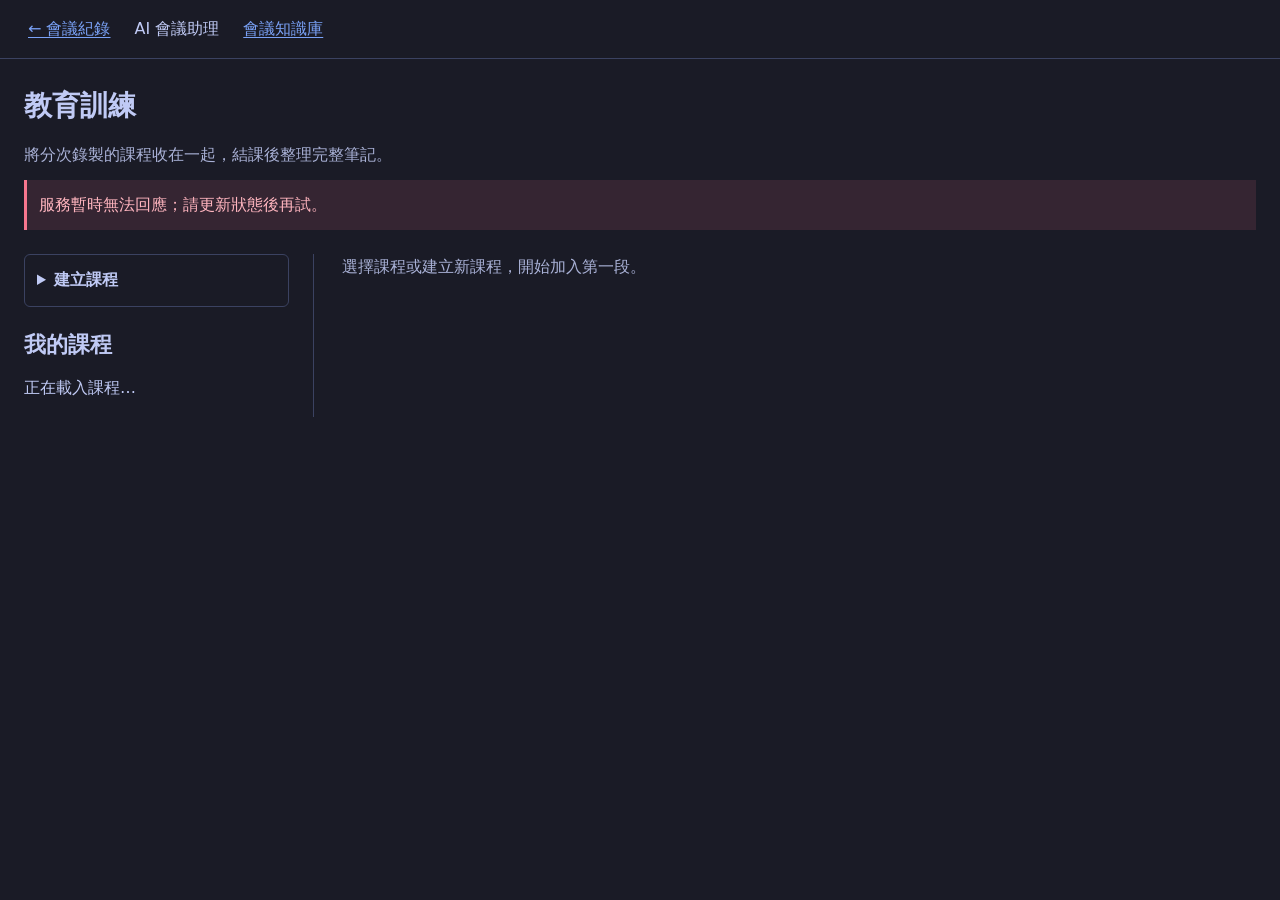
==== static/training.html @ 368ba293 "feat: add segmented training courses and background course notes" ====
<!doctype html>
<html lang="zh-Hant">
<head>
  <meta charset="utf-8"><meta name="viewport" content="width=device-width,initial-scale=1">
  <title>教育訓練 · AI 會議助理</title>
  <link rel="stylesheet" href="/static/training.css">
  <script src="/static/vendor/marked.min.js"></script><script src="/static/vendor/purify.min.js"></script>
  <script src="/static/recording-recovery.js"></script>
  <script defer src="/static/training.js"></script>
</head>
<body>
<header><a href="/history">← 會議紀錄</a><span>AI 會議助理</span><a href="/static/knowledge.html">會議知識庫</a></header>
<main>
  <h1>教育訓練</h1><p class="subtle">將分次錄製的課程收在一起，結課後整理完整筆記。</p>
  <p id="page-error" role="alert" hidden></p>
  <div class="workspace">
    <section id="courses-panel" aria-label="課程清單">
      <details id="create-section"><summary>建立課程</summary>
        <form id="create-course">
          <label for="course-title">課程名稱</label><input id="course-title" maxlength="200" required placeholder="例如：AI 企業流程實作">
          <label for="course-mode">資料處理方式</label>
          <select id="course-mode"><option value="cloud">一般：雲端轉錄與課程筆記</option><option value="local">機密：本地逐字稿，筆記人工整理</option></select>
          <button class="primary" type="submit">建立課程</button>
        </form>
      </details>
      <h2>我的課程</h2><p id="course-list-status" role="status">正在載入課程…</p><ul id="course-list"></ul>
    </section>
    <section id="course-detail" aria-label="課程內容" hidden>
      <button id="back-courses" type="button">← 課程清單</button>
      <h2 id="detail-title"></h2><p id="course-status" role="status" aria-live="polite"></p>
      <div class="actions"><a id="record-part" class="button primary">開始本段錄製</a><button id="finish-course">結束課程並整理筆記</button><button id="refresh-course">更新狀態</button></div>
      <p id="local-pending" role="status" hidden></p><div id="local-recordings"></div>
      <details id="add-source"><summary>加入錄好的檔案或既有紀錄</summary>
        <form id="upload-parts"><label for="part-files">課程影音（可選多個檔案）</label><input id="part-files" type="file" accept="audio/*,video/*,.mkv,.wmv" multiple required><button type="submit">上傳並加入課程</button></form>
        <form id="attach-meeting"><label for="meeting-source">既有紀錄（複製逐字稿，不重新轉錄）</label><select id="meeting-source"><option value="">請選擇</option></select><button type="submit">加入既有紀錄</button></form>
      </details>
      <p id="part-status" role="status" aria-live="polite"></p>
      <h3>課程段落</h3><ol id="part-list"></ol>
      <section id="player-panel" hidden><h3 id="player-title"></h3><video id="course-player" controls preload="metadata"></video><p id="player-error" role="alert" hidden></p><button id="show-transcript">查看本段逐字稿</button><pre id="part-transcript" hidden></pre></section>
      <section aria-label="整合課程筆記"><div class="note-header"><h3>整合課程筆記</h3><a id="download-notes" hidden>下載 Markdown</a></div><p id="notes-status" role="status"></p><div id="course-notes"></div></section>
    </section>
    <p id="choose-course" class="subtle">選擇課程或建立新課程，開始加入第一段。</p>
  </div>
</main>
</body></html>
---- static/training.css ----
:root{color-scheme:dark;--bg:#1a1b26;--panel:#24283b;--border:#3b4261;--text:#c0caf5;--muted:#a9b1d6;--blue:#7aa2f7;--yellow:#e0af68;--red:#f7768e}
*{box-sizing:border-box}body{margin:0;background:var(--bg);color:var(--text);font:16px/1.65 system-ui,sans-serif}header{display:flex;gap:24px;align-items:center;flex-wrap:wrap;padding:16px 28px;border-bottom:1px solid var(--border)}a{color:var(--blue);text-underline-offset:3px}main{max-width:1400px;margin:auto;padding:24px}h1,h2,h3,p{margin:0 0 12px}h1{font-size:28px}h2{font-size:22px}h3{font-size:18px}button,input,select,.button{font:inherit}button,.button{display:inline-block;padding:9px 14px;border:1px solid var(--border);border-radius:6px;background:var(--panel);color:var(--text);cursor:pointer;text-decoration:none;white-space:normal}button:hover,.button:hover{border-color:var(--blue)}button:focus-visible,a:focus-visible,input:focus-visible,select:focus-visible,summary:focus-visible{outline:2px solid var(--blue);outline-offset:3px}button:disabled{opacity:.55;cursor:default}.primary{background:var(--blue);color:#171c2b;font-weight:650}label{display:block;margin:12px 0 5px}input,select{width:100%;min-width:0;background:var(--bg);color:var(--text);border:1px solid var(--border);border-radius:5px;padding:9px}form button{margin-top:12px}.subtle{color:var(--muted)}[hidden]{display:none!important}.workspace{display:grid;grid-template-columns:290px minmax(0,1fr);gap:28px;margin-top:24px}.workspace>section{min-width:0}#courses-panel{border-right:1px solid var(--border);padding-right:24px}details{border:1px solid var(--border);border-radius:6px;padding:12px;margin-bottom:20px}summary{cursor:pointer;font-weight:600}#course-list{padding:0;list-style:none}#course-list li{margin-bottom:8px}#course-list button{width:100%;text-align:left;overflow-wrap:anywhere}#course-list button[aria-current=true]{border-color:var(--blue);background:#2f3349}.course-meta{display:block;font-size:14px;color:var(--muted)}.actions{display:flex;gap:10px;flex-wrap:wrap;margin:16px 0}#part-list{padding:0;list-style:none}#part-list li{padding:14px 0;border-bottom:1px solid var(--border)}.part-main{display:flex;align-items:start;justify-content:space-between;gap:12px}.part-title{font-weight:650;overflow-wrap:anywhere}.part-actions{display:flex;flex-wrap:wrap;gap:8px;margin-top:10px}.part-actions button{padding:5px 10px;font-size:14px}.warning,#local-pending{color:var(--yellow)}#page-error,#player-error{border-left:3px solid var(--red);padding:12px;background:#352532;color:#ffb5bf;overflow-wrap:anywhere}#course-status,#notes-status,#part-status{overflow-wrap:anywhere}#player-panel{margin:20px 0;padding:16px;background:var(--panel);border-radius:6px}#course-player{display:block;width:100%;max-height:400px;margin-bottom:12px;background:#111}#part-transcript{white-space:pre-wrap;overflow-wrap:anywhere;font:inherit;max-height:450px;overflow:auto;overscroll-behavior:contain}#course-notes{overflow-wrap:anywhere}#course-notes h2{margin-top:28px}#course-notes h3{margin-top:18px}#course-notes blockquote{margin:12px 0;border-left:3px solid var(--yellow);padding:0 12px;color:var(--muted)}.note-header{display:flex;justify-content:space-between;gap:12px;flex-wrap:wrap;margin-top:26px}#back-courses{display:none}#local-recordings>div{padding:10px 0;border-bottom:1px solid var(--border)}#local-recordings a,#local-recordings button{margin-right:10px}
@media(max-width:800px){header{padding:12px 16px;gap:12px}main{padding:16px}.workspace{display:block;margin-top:18px}#courses-panel{border:0;padding:0}body.has-course #courses-panel{display:none}#back-courses{display:inline-block;margin-bottom:16px}.actions>*{flex:1 1 170px}.part-main{display:block}input,select{font-size:16px}h2{font-size:20px}}
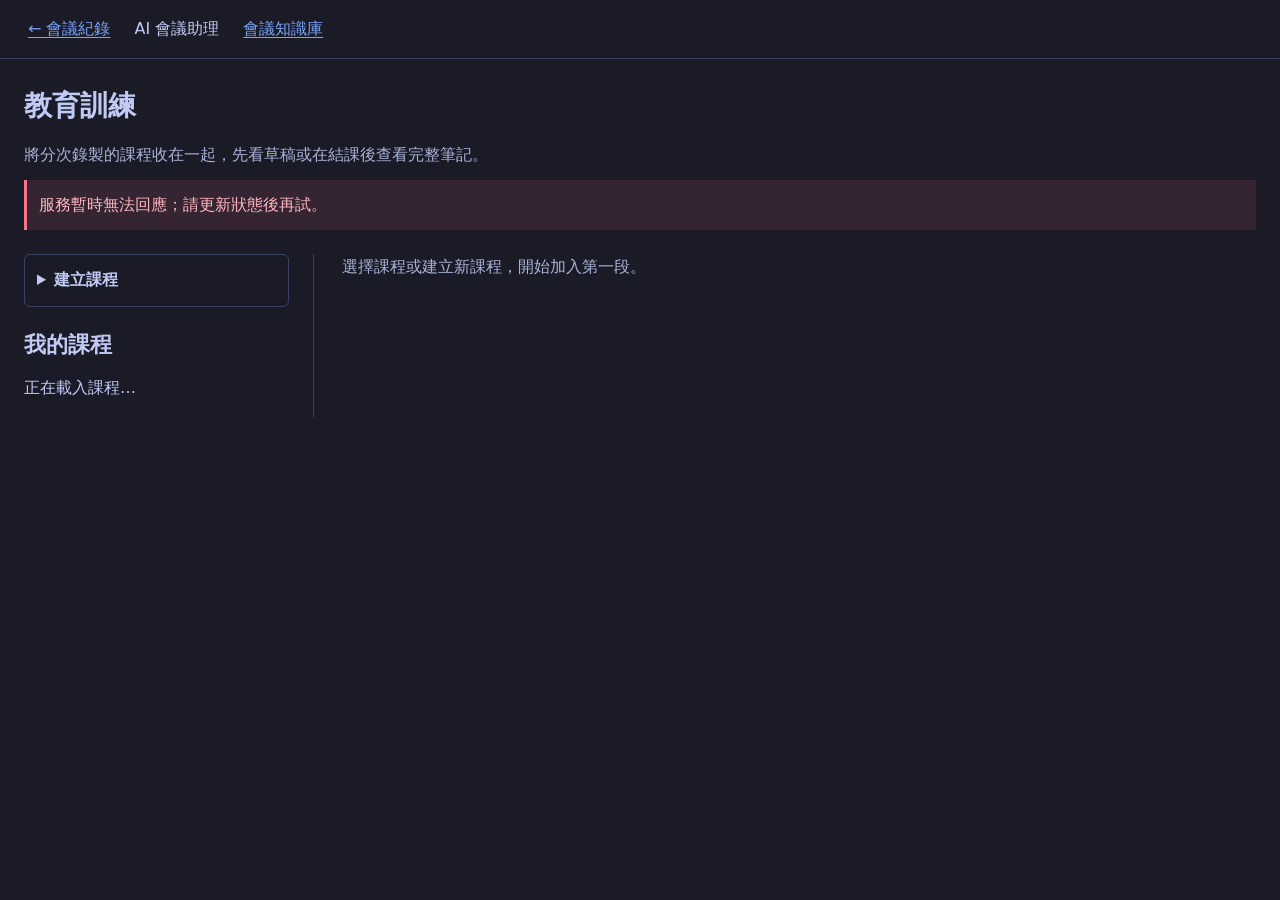
==== commit e4078d44: "feat(training): preview reviewed course drafts without retranscription" ====
--- a/static/training.html
+++ b/static/training.html
@@ -11,7 +11,7 @@
 <body>
 <header><a href="/history">← 會議紀錄</a><span>AI 會議助理</span><a href="/static/knowledge.html">會議知識庫</a></header>
 <main>
-  <h1>教育訓練</h1><p class="subtle">將分次錄製的課程收在一起，結課後整理完整筆記。</p>
+  <h1>教育訓練</h1><p class="subtle">將分次錄製的課程收在一起，先看草稿或在結課後查看完整筆記。</p>
   <p id="page-error" role="alert" hidden></p>
   <div class="workspace">
     <section id="courses-panel" aria-label="課程清單">
@@ -27,8 +27,15 @@
     </section>
     <section id="course-detail" aria-label="課程內容" hidden>
       <button id="back-courses" type="button">← 課程清單</button>
-      <h2 id="detail-title"></h2><p id="course-status" role="status" aria-live="polite"></p>
-      <div class="actions"><a id="record-part" class="button primary">開始本段錄製</a><button id="finish-course">結束課程並整理筆記</button><button id="refresh-course">更新狀態</button></div>
+      <h2 id="detail-title"></h2><p id="course-status" role="status"></p>
+      <p id="notes-status" role="status"></p>
+      <div class="actions"><a id="record-part" class="button primary">開始本段錄製</a><button id="open-draft" type="button" aria-controls="draft-panel" aria-expanded="false" hidden>先看草稿</button><button id="finish-course">結束課程並整理筆記</button><button id="refresh-course">更新狀態</button></div>
+      <section id="draft-panel" aria-labelledby="draft-title" hidden>
+        <div class="note-header"><h3 id="draft-title" tabindex="-1">課程筆記草稿</h3><button id="close-draft" type="button">收起草稿</button></div>
+        <p class="warning">非正式整合筆記；不需要先核聽，也不會送出補轉錄。</p>
+        <p id="draft-status" role="status"></p><div id="draft-body"></div>
+        <div id="draft-gaps"></div>
+      </section>
       <p id="local-pending" role="status" hidden></p><div id="local-recordings"></div>
       <details id="add-source"><summary>加入錄好的檔案或既有紀錄</summary>
         <form id="upload-parts"><label for="part-files">課程影音（可選多個檔案）</label><input id="part-files" type="file" accept="audio/*,video/*,.mkv,.wmv" multiple required><button type="submit">上傳並加入課程</button></form>
@@ -36,8 +43,8 @@
       </details>
       <p id="part-status" role="status" aria-live="polite"></p>
       <h3>課程段落</h3><ol id="part-list"></ol>
-      <section id="player-panel" hidden><h3 id="player-title"></h3><video id="course-player" controls preload="metadata"></video><p id="player-error" role="alert" hidden></p><button id="show-transcript">查看本段逐字稿</button><pre id="part-transcript" hidden></pre></section>
-      <section aria-label="整合課程筆記"><div class="note-header"><h3>整合課程筆記</h3><a id="download-notes" hidden>下載 Markdown</a></div><p id="notes-status" role="status"></p><div id="course-notes"></div></section>
+      <section id="player-panel" hidden><h3 id="player-title" tabindex="-1"></h3><video id="course-player" controls preload="metadata"></video><p id="player-error" role="alert" hidden></p><button id="show-transcript">查看本段逐字稿</button><pre id="part-transcript" hidden></pre></section>
+      <section aria-label="整合課程筆記"><div class="note-header"><h3>整合課程筆記</h3><a id="download-notes" hidden>下載 Markdown</a></div><p id="stale-notes" class="warning" hidden>以下為上一版筆記，不代表本次整合已完成。</p><div id="course-notes"></div></section>
     </section>
     <p id="choose-course" class="subtle">選擇課程或建立新課程，開始加入第一段。</p>
   </div>
--- a/static/training.css
+++ b/static/training.css
@@ -1,3 +1,24 @@
 :root{color-scheme:dark;--bg:#1a1b26;--panel:#24283b;--border:#3b4261;--text:#c0caf5;--muted:#a9b1d6;--blue:#7aa2f7;--yellow:#e0af68;--red:#f7768e}
 *{box-sizing:border-box}body{margin:0;background:var(--bg);color:var(--text);font:16px/1.65 system-ui,sans-serif}header{display:flex;gap:24px;align-items:center;flex-wrap:wrap;padding:16px 28px;border-bottom:1px solid var(--border)}a{color:var(--blue);text-underline-offset:3px}main{max-width:1400px;margin:auto;padding:24px}h1,h2,h3,p{margin:0 0 12px}h1{font-size:28px}h2{font-size:22px}h3{font-size:18px}button,input,select,.button{font:inherit}button,.button{display:inline-block;padding:9px 14px;border:1px solid var(--border);border-radius:6px;background:var(--panel);color:var(--text);cursor:pointer;text-decoration:none;white-space:normal}button:hover,.button:hover{border-color:var(--blue)}button:focus-visible,a:focus-visible,input:focus-visible,select:focus-visible,summary:focus-visible{outline:2px solid var(--blue);outline-offset:3px}button:disabled{opacity:.55;cursor:default}.primary{background:var(--blue);color:#171c2b;font-weight:650}label{display:block;margin:12px 0 5px}input,select{width:100%;min-width:0;background:var(--bg);color:var(--text);border:1px solid var(--border);border-radius:5px;padding:9px}form button{margin-top:12px}.subtle{color:var(--muted)}[hidden]{display:none!important}.workspace{display:grid;grid-template-columns:290px minmax(0,1fr);gap:28px;margin-top:24px}.workspace>section{min-width:0}#courses-panel{border-right:1px solid var(--border);padding-right:24px}details{border:1px solid var(--border);border-radius:6px;padding:12px;margin-bottom:20px}summary{cursor:pointer;font-weight:600}#course-list{padding:0;list-style:none}#course-list li{margin-bottom:8px}#course-list button{width:100%;text-align:left;overflow-wrap:anywhere}#course-list button[aria-current=true]{border-color:var(--blue);background:#2f3349}.course-meta{display:block;font-size:14px;color:var(--muted)}.actions{display:flex;gap:10px;flex-wrap:wrap;margin:16px 0}#part-list{padding:0;list-style:none}#part-list li{padding:14px 0;border-bottom:1px solid var(--border)}.part-main{display:flex;align-items:start;justify-content:space-between;gap:12px}.part-title{font-weight:650;overflow-wrap:anywhere}.part-actions{display:flex;flex-wrap:wrap;gap:8px;margin-top:10px}.part-actions button{padding:5px 10px;font-size:14px}.warning,#local-pending{color:var(--yellow)}#page-error,#player-error{border-left:3px solid var(--red);padding:12px;background:#352532;color:#ffb5bf;overflow-wrap:anywhere}#course-status,#notes-status,#part-status{overflow-wrap:anywhere}#player-panel{margin:20px 0;padding:16px;background:var(--panel);border-radius:6px}#course-player{display:block;width:100%;max-height:400px;margin-bottom:12px;background:#111}#part-transcript{white-space:pre-wrap;overflow-wrap:anywhere;font:inherit;max-height:450px;overflow:auto;overscroll-behavior:contain}#course-notes{overflow-wrap:anywhere}#course-notes h2{margin-top:28px}#course-notes h3{margin-top:18px}#course-notes blockquote{margin:12px 0;border-left:3px solid var(--yellow);padding:0 12px;color:var(--muted)}.note-header{display:flex;justify-content:space-between;gap:12px;flex-wrap:wrap;margin-top:26px}#back-courses{display:none}#local-recordings>div{padding:10px 0;border-bottom:1px solid var(--border)}#local-recordings a,#local-recordings button{margin-right:10px}
 @media(max-width:800px){header{padding:12px 16px;gap:12px}main{padding:16px}.workspace{display:block;margin-top:18px}#courses-panel{border:0;padding:0}body.has-course #courses-panel{display:none}#back-courses{display:inline-block;margin-bottom:16px}.actions>*{flex:1 1 170px}.part-main{display:block}input,select{font-size:16px}h2{font-size:20px}}
+#notes-status{padding:10px 12px;background:var(--panel);border-left:3px solid var(--blue);border-radius:4px}
+.part-issue{margin:8px 0;color:var(--text);overflow-wrap:anywhere}
+.time-range{white-space:nowrap}.part-state{flex:none;font-size:14px}
+.part-actions .review-jump{min-height:44px;border-color:var(--blue);color:var(--blue);font-weight:650}
+.review-windows{margin-top:10px}
+.review-windows p{margin-bottom:6px}
+#part-list .review-windows ul{display:grid;grid-template-columns:repeat(auto-fit,minmax(min(100%,225px),1fr));gap:8px;list-style:none;padding:0;margin:0}
+#part-list .review-windows li{padding:0;border:0}
+.review-windows .review-jump{width:100%;min-height:44px;padding:7px 9px;text-align:left;font-size:14px;font-variant-numeric:tabular-nums;color:var(--blue);overflow-wrap:anywhere}
+#draft-panel{padding:16px;margin:16px 0;border:1px solid var(--border);border-radius:6px;overflow-wrap:anywhere}
+#draft-panel .note-header{margin-top:0;align-items:center;margin-bottom:10px}
+#draft-panel h3,#draft-panel h4{margin:0 0 10px}
+#draft-body h2,#draft-body h3,#draft-gaps h4{margin-top:18px}
+#draft-body blockquote{margin:12px 0;border-left:3px solid var(--yellow);padding:0 12px;color:var(--muted)}
+#draft-body table{width:100%;border-collapse:collapse}
+#draft-body td,#draft-body th{border:1px solid var(--border);padding:8px;text-align:left;vertical-align:top}
+#draft-gaps ul{display:grid;grid-template-columns:repeat(auto-fit,minmax(min(100%,245px),1fr));gap:8px;list-style:none;padding:0}
+#draft-gaps button{width:100%;min-height:44px;padding:7px;text-align:left;color:var(--blue);font-variant-numeric:tabular-nums}
+.review-index{color:var(--muted);display:inline-block;min-width:1.25em}
+#player-title{overflow-wrap:anywhere}
+@media(max-width:800px){.part-main{display:flex;flex-wrap:wrap;justify-content:flex-start;gap:4px 10px;align-items:baseline}}
